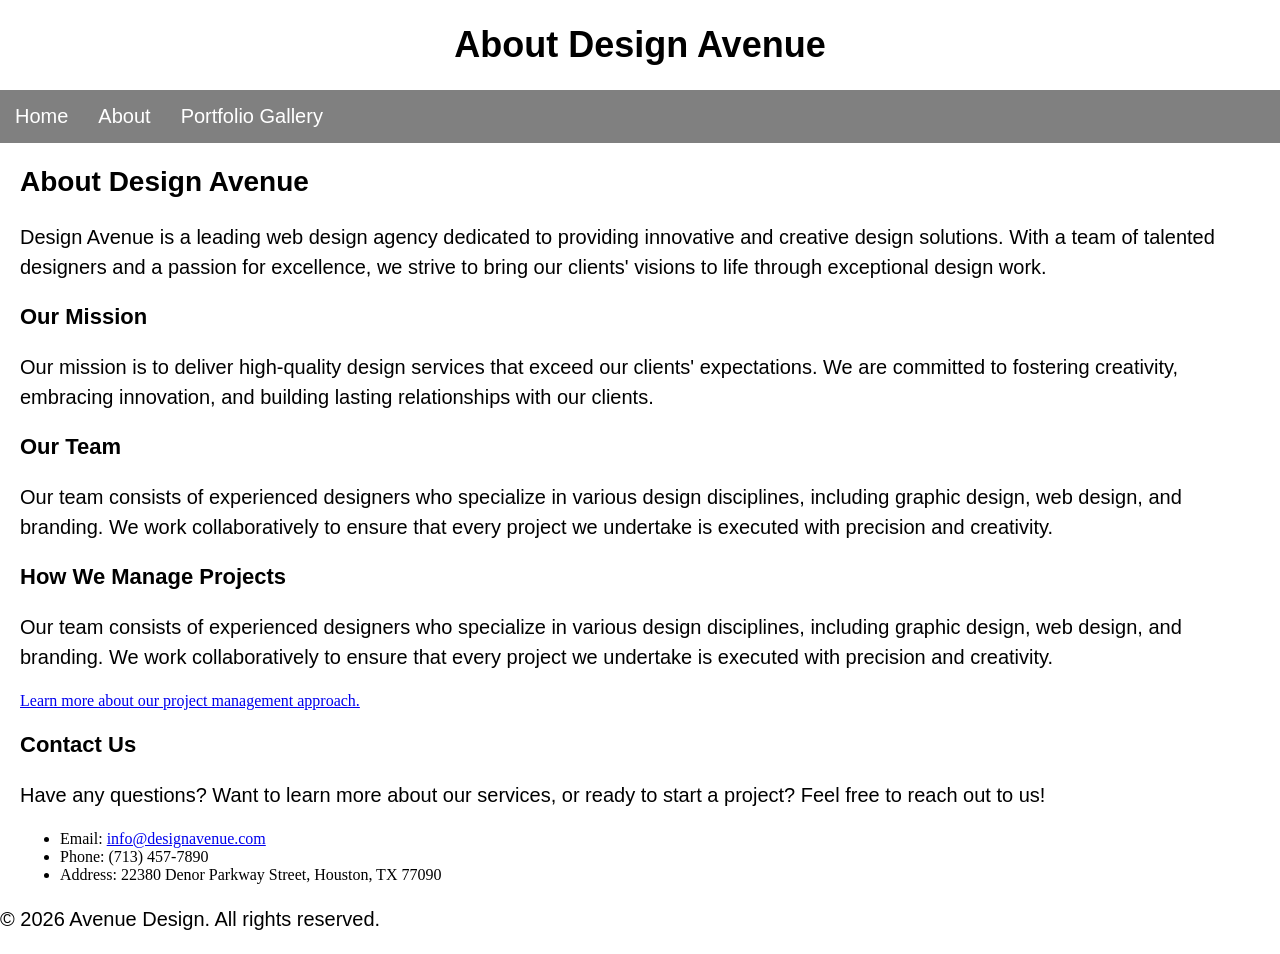
==== index.html @ 7de45897 "code fixes 2" ====
<!DOCTYPE html>
<html lang="en">
<head>
    <meta charset="UTF-8">
    <meta name="viewport" content="width=device-width, initial-scale=1.0">
    <title>About</title>
    <link rel="stylesheet" href="../css/style.css">
</head>

<body>
    <h1>About Design Avenue</h1>

    <nav class="navbar">
        <ul class="nav-links">
            <li><a href="../index.html">Home</a></li>
            <li><a href="../about/about.html">About</a></li>
            <li><a href="../portfoliogallery/portfolio-gallery.html">Portfolio Gallery</a></li>
        </ul>
    </nav>

        <main>
            <h2>About Design Avenue</h2>
            <p>Design Avenue is a leading web design agency dedicated to providing innovative and creative design solutions. With a team of talented designers and a passion for excellence, we strive to bring our clients' visions to life through exceptional design work.</p>

            <section>
                <h3>Our Mission</h3>
                <p>Our mission is to deliver high-quality design services that exceed our clients' expectations. We are committed to fostering creativity, embracing innovation, and building lasting relationships with our clients.</p>
            </section>

            <section>
                <h3>Our Team</h3>
                <p>Our team consists of experienced designers who specialize in various design disciplines, including graphic design, web design, and branding. We work collaboratively to ensure that every project we undertake is executed with precision and creativity.</p>
            </section>

             <section>
                <h3>How We Manage Projects</h3>
                <p>Our team consists of experienced designers who specialize in various design disciplines, including graphic design, web design, and branding. We work collaboratively to ensure that every project we undertake is executed with precision and creativity.</p>
                <a href="../index.html" target="_blank">Learn more about our project management approach.</a>
            </section>

            <section>
                <h3>Contact Us</h3>
                <p>Have any questions? Want to learn more about our services, or ready to start a project? Feel free to reach out to us!</p>
                <ul>
                    <li>Email: <a href="mailto:info@designavenue.com">info@designavenue.com</a></li>
                    <li>Phone: (713) 457-7890</li>
                    <li>Address: 22380 Denor Parkway Street, Houston, TX 77090</li>
                </ul>
            </section>

             </main>

            <footer>
                <p>&copy; 2026 Avenue Design. All rights reserved.</p>
            </footer>
</body>
</html>
---- css/style.css ----
body{
    margin: 0px;
}
main{
    margin-left: 20px;
    margin-right: 20px;
}
h1{
    text-align: center;
    font-family: Helvetica, sans-serif;
    font-size: 36px;
}
h2{
    font-family: Helvetica, sans-serif;
    font-size: 28px;
}
h3{
    font-family: Helvetica, sans-serif;
    font-size: 22px;
}
.navbar ul{
    list-style-type: none;
    background-color: gray;
    padding: 0px;
    margin: 0px;
    overflow: hidden;
}
.navbar a{
    color: white;
    text-decoration: none;
    padding: 15px;
    display: block;
    text-align: center;
}
.navbar a:hover{
    background-color: black;
}
.navbar li{
    float: left;
    text-align: center;
    font-family: Helvetica, sans-serif;
    font-size: 20px;

}
p{
    font-family: Arial, sans-serif;
    font-size: 20px;
    line-height: 1.5;
}
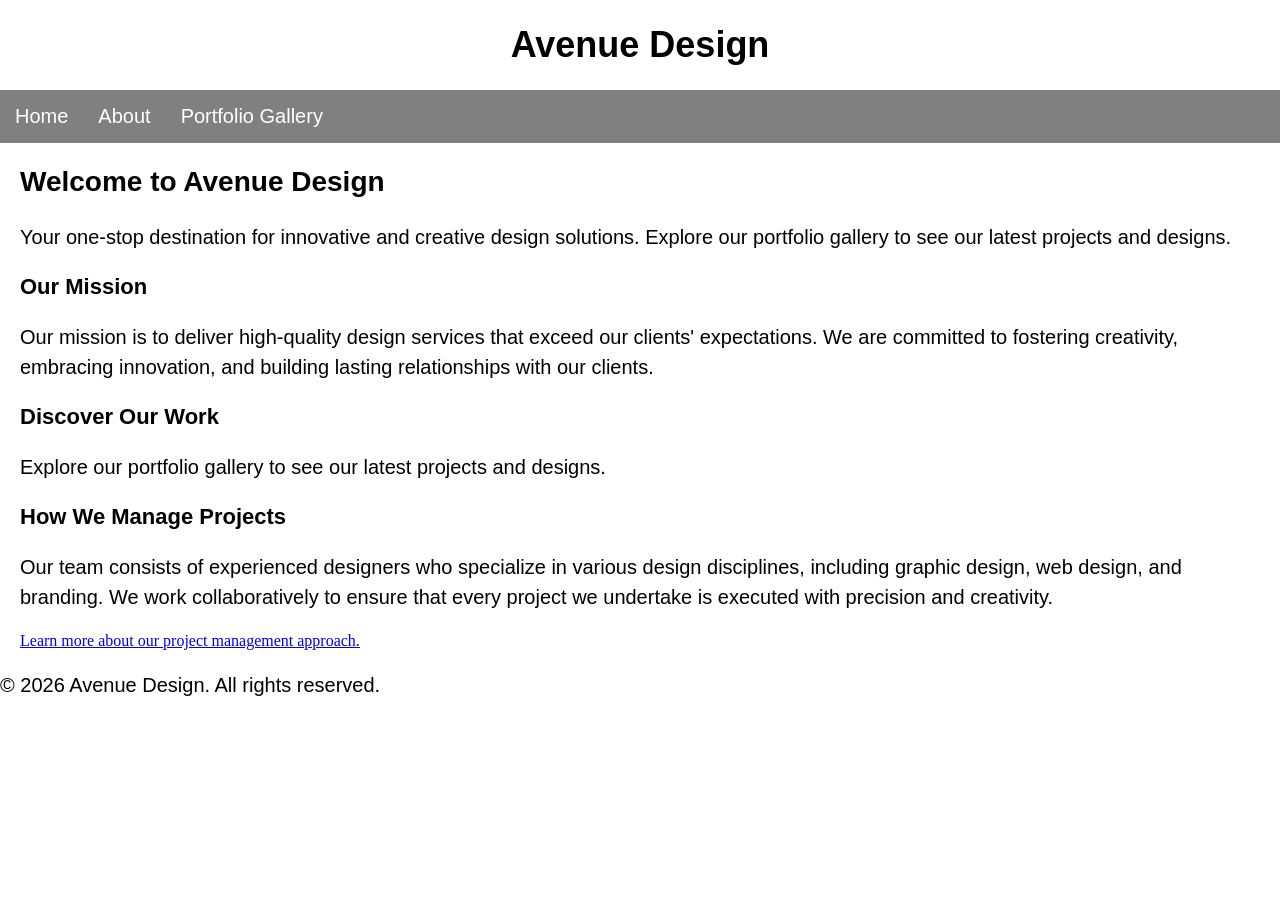
==== commit 0c44cf46: "code fixes 3" ====
--- a/index.html
+++ b/index.html
@@ -8,7 +8,7 @@
 </head>
 
 <body>
-    <h1>About Design Avenue</h1>
+    <h1>Avenue Design</h1>
 
     <nav class="navbar">
         <ul class="nav-links">
@@ -19,17 +19,16 @@
     </nav>
 
         <main>
-            <h2>About Design Avenue</h2>
-            <p>Design Avenue is a leading web design agency dedicated to providing innovative and creative design solutions. With a team of talented designers and a passion for excellence, we strive to bring our clients' visions to life through exceptional design work.</p>
-
+            <h2>Welcome to Avenue Design</h2>
+            <p>Your one-stop destination for innovative and creative design solutions. Explore our portfolio gallery to see our latest projects and designs.</p>
             <section>
                 <h3>Our Mission</h3>
                 <p>Our mission is to deliver high-quality design services that exceed our clients' expectations. We are committed to fostering creativity, embracing innovation, and building lasting relationships with our clients.</p>
             </section>
 
             <section>
-                <h3>Our Team</h3>
-                <p>Our team consists of experienced designers who specialize in various design disciplines, including graphic design, web design, and branding. We work collaboratively to ensure that every project we undertake is executed with precision and creativity.</p>
+                <h3>Discover Our Work</h3>
+                <p>Explore our portfolio gallery to see our latest projects and designs.</p>
             </section>
 
              <section>
@@ -38,15 +37,7 @@
                 <a href="../index.html" target="_blank">Learn more about our project management approach.</a>
             </section>
 
-            <section>
-                <h3>Contact Us</h3>
-                <p>Have any questions? Want to learn more about our services, or ready to start a project? Feel free to reach out to us!</p>
-                <ul>
-                    <li>Email: <a href="mailto:info@designavenue.com">info@designavenue.com</a></li>
-                    <li>Phone: (713) 457-7890</li>
-                    <li>Address: 22380 Denor Parkway Street, Houston, TX 77090</li>
-                </ul>
-            </section>
+
 
              </main>
 
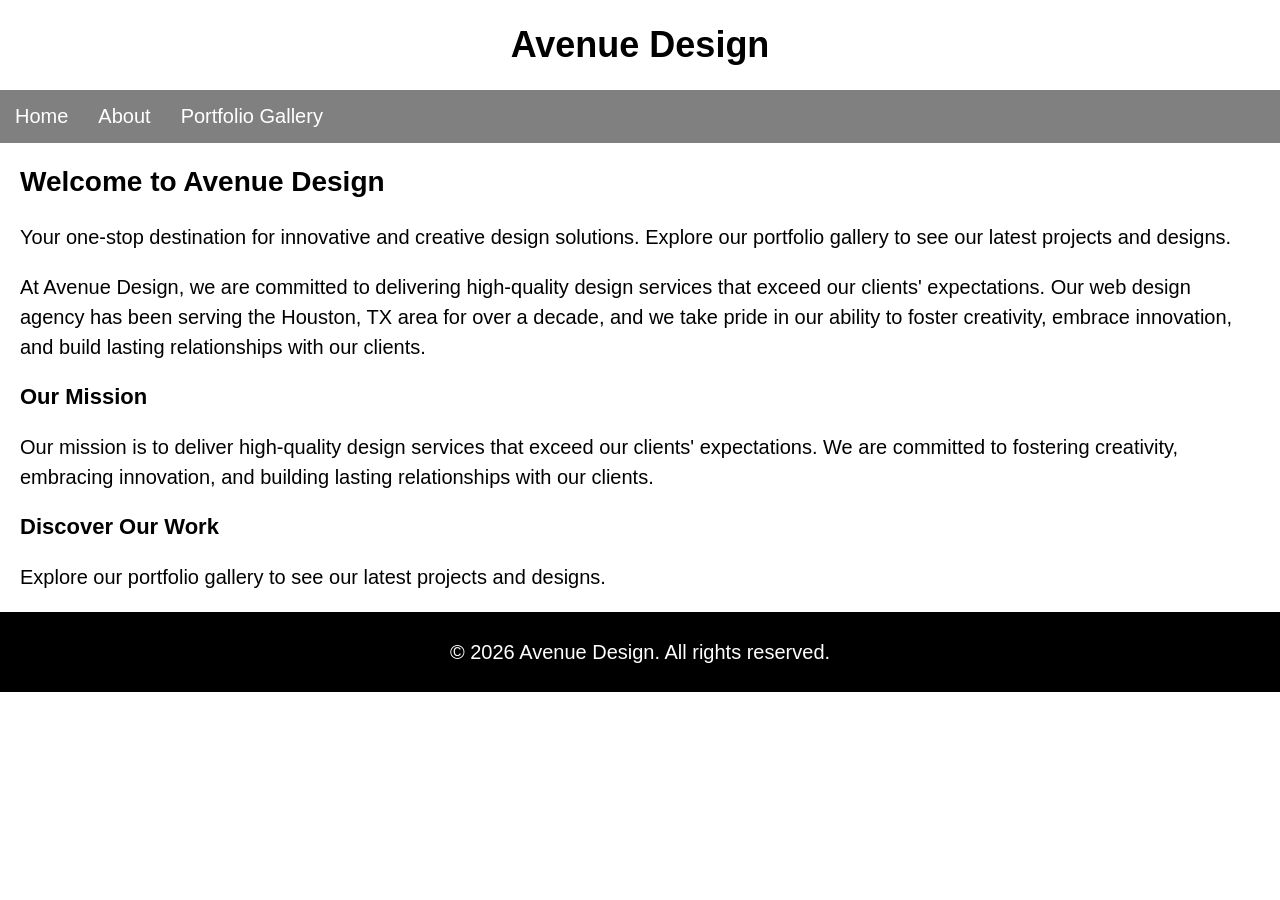
==== commit 782e5cd5: "page content" ====
--- a/index.html
+++ b/index.html
@@ -4,7 +4,7 @@
     <meta charset="UTF-8">
     <meta name="viewport" content="width=device-width, initial-scale=1.0">
     <title>About</title>
-    <link rel="stylesheet" href="../css/style.css">
+    <link rel="stylesheet" href="/css/style.css">
 </head>
 
 <body>
@@ -21,6 +21,9 @@
         <main>
             <h2>Welcome to Avenue Design</h2>
             <p>Your one-stop destination for innovative and creative design solutions. Explore our portfolio gallery to see our latest projects and designs.</p>
+            <p>At Avenue Design, we are committed to delivering high-quality design services that exceed our clients' expectations. Our web design agency has been serving the
+Houston, TX area for over a decade, and we take pride in our ability to foster creativity, embrace innovation, and build lasting relationships with our clients.</p>
+            </p>
             <section>
                 <h3>Our Mission</h3>
                 <p>Our mission is to deliver high-quality design services that exceed our clients' expectations. We are committed to fostering creativity, embracing innovation, and building lasting relationships with our clients.</p>
@@ -31,17 +34,10 @@
                 <p>Explore our portfolio gallery to see our latest projects and designs.</p>
             </section>
 
-             <section>
-                <h3>How We Manage Projects</h3>
-                <p>Our team consists of experienced designers who specialize in various design disciplines, including graphic design, web design, and branding. We work collaboratively to ensure that every project we undertake is executed with precision and creativity.</p>
-                <a href="../index.html" target="_blank">Learn more about our project management approach.</a>
-            </section>
-
-
 
              </main>
 
-            <footer>
+            <footer class="footer">
                 <p>&copy; 2026 Avenue Design. All rights reserved.</p>
             </footer>
 </body>
--- a/css/style.css
+++ b/css/style.css
@@ -47,3 +47,11 @@
     font-size: 20px;
     line-height: 1.5;
 }
+footer{
+    background-color: rgb(0, 0, 0);
+    color: white;
+    text-align: center;
+    padding: 5px;
+    font-family: Helvetica, sans-serif;
+    font-size: 18px;
+}
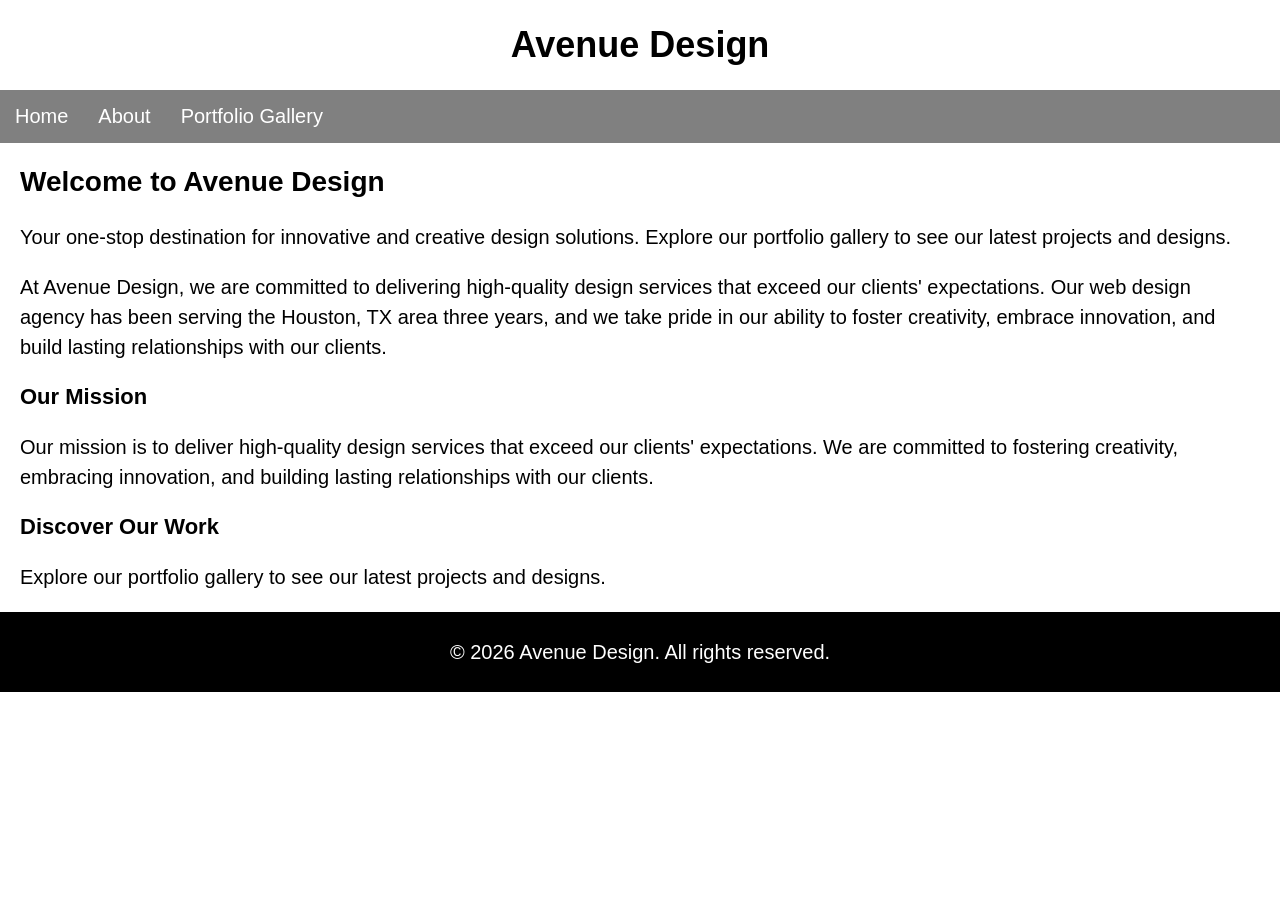
==== commit 8f5f5f5f: "home page content update" ====
--- a/index.html
+++ b/index.html
@@ -4,7 +4,7 @@
     <meta charset="UTF-8">
     <meta name="viewport" content="width=device-width, initial-scale=1.0">
     <title>About</title>
-    <link rel="stylesheet" href="/css/style.css">
+    <link rel="stylesheet" href="css/style.css">
 </head>
 
 <body>
@@ -12,9 +12,9 @@
 
     <nav class="navbar">
         <ul class="nav-links">
-            <li><a href="../index.html">Home</a></li>
-            <li><a href="../about/about.html">About</a></li>
-            <li><a href="../portfoliogallery/portfolio-gallery.html">Portfolio Gallery</a></li>
+            <li><a href="index.html">Home</a></li>
+            <li><a href="about/about.html">About</a></li>
+            <li><a href="portfoliogallery/portfolio-gallery.html">Portfolio Gallery</a></li>
         </ul>
     </nav>
 
@@ -22,7 +22,7 @@
             <h2>Welcome to Avenue Design</h2>
             <p>Your one-stop destination for innovative and creative design solutions. Explore our portfolio gallery to see our latest projects and designs.</p>
             <p>At Avenue Design, we are committed to delivering high-quality design services that exceed our clients' expectations. Our web design agency has been serving the
-Houston, TX area for over a decade, and we take pride in our ability to foster creativity, embrace innovation, and build lasting relationships with our clients.</p>
+Houston, TX area three years, and we take pride in our ability to foster creativity, embrace innovation, and build lasting relationships with our clients.</p>
             </p>
             <section>
                 <h3>Our Mission</h3>
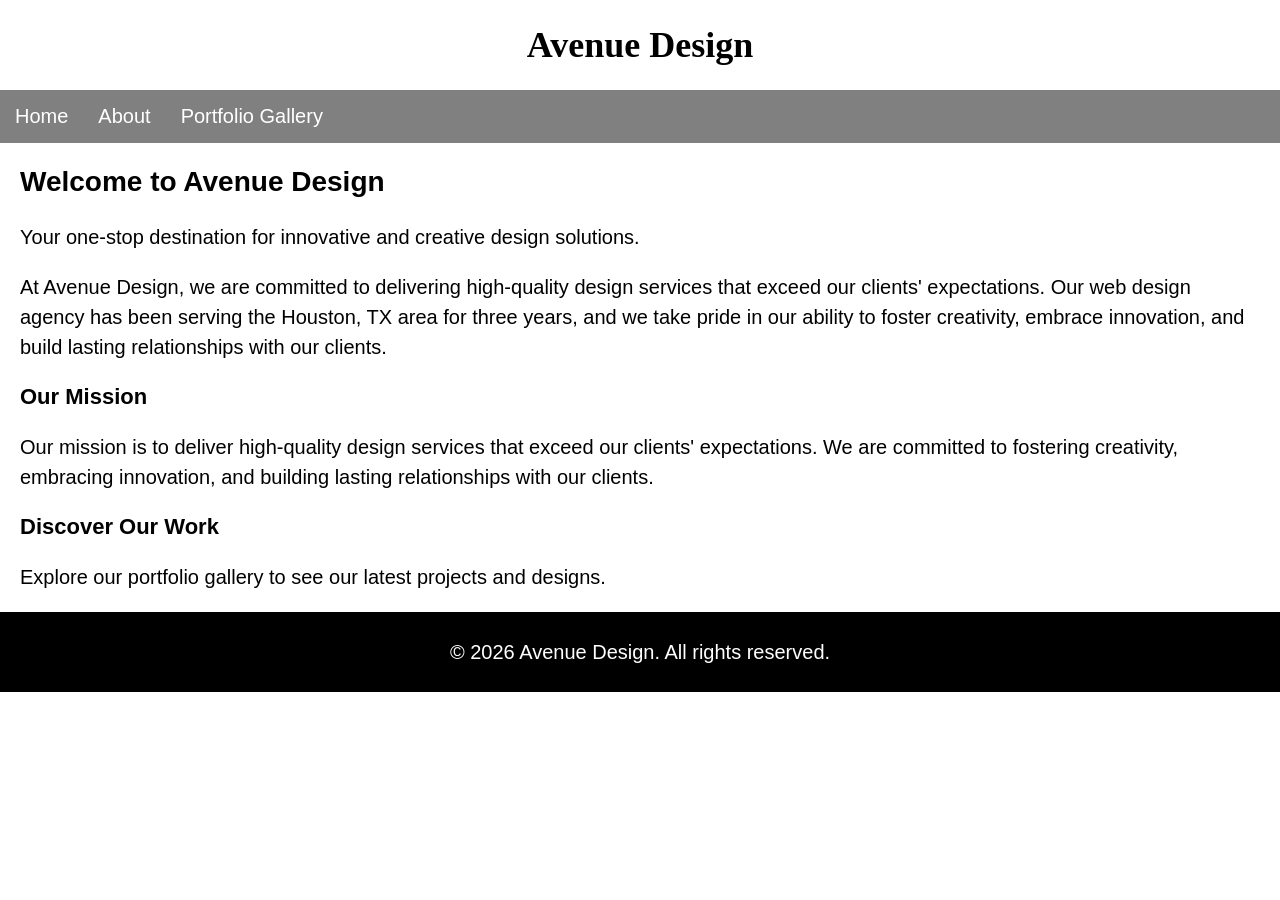
==== commit ddd42230: "page content" ====
--- a/index.html
+++ b/index.html
@@ -20,10 +20,10 @@
 
         <main>
             <h2>Welcome to Avenue Design</h2>
-            <p>Your one-stop destination for innovative and creative design solutions. Explore our portfolio gallery to see our latest projects and designs.</p>
+            <p>Your one-stop destination for innovative and creative design solutions.</p>
             <p>At Avenue Design, we are committed to delivering high-quality design services that exceed our clients' expectations. Our web design agency has been serving the
-Houston, TX area three years, and we take pride in our ability to foster creativity, embrace innovation, and build lasting relationships with our clients.</p>
-            </p>
+             Houston, TX area for three years, and we take pride in our ability to foster creativity, embrace innovation, and build lasting relationships with our clients.</p>
+            
             <section>
                 <h3>Our Mission</h3>
                 <p>Our mission is to deliver high-quality design services that exceed our clients' expectations. We are committed to fostering creativity, embracing innovation, and building lasting relationships with our clients.</p>
--- a/css/style.css
+++ b/css/style.css
@@ -7,7 +7,7 @@
 }
 h1{
     text-align: center;
-    font-family: Helvetica, sans-serif;
+    font-family: Times New Roman, sans-serif;
     font-size: 36px;
 }
 h2{
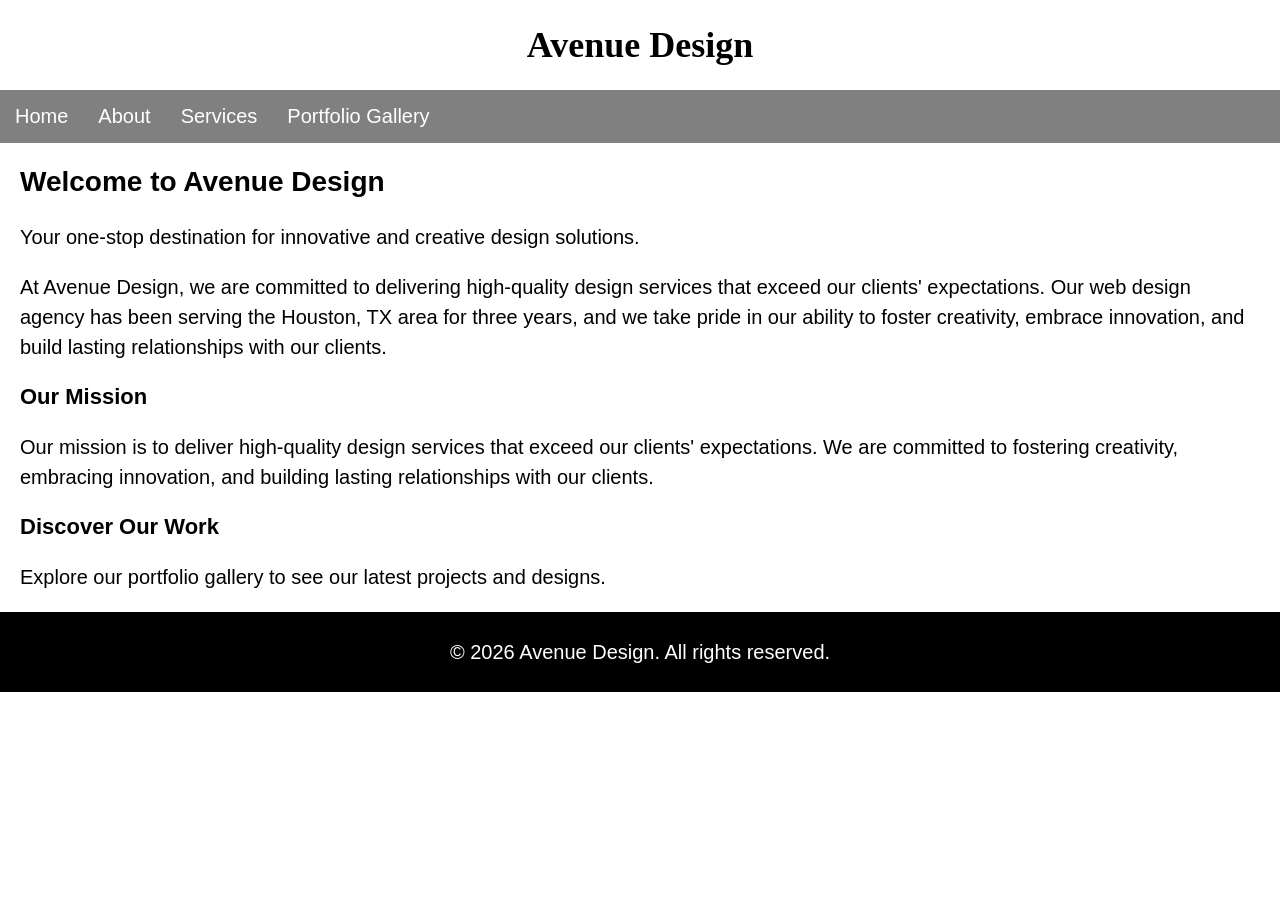
==== commit acc61e39: "navigation updated" ====
--- a/index.html
+++ b/index.html
@@ -14,6 +14,7 @@
         <ul class="nav-links">
             <li><a href="index.html">Home</a></li>
             <li><a href="about/about.html">About</a></li>
+            <li><a href="services/services.html">Services</a></li>
             <li><a href="portfoliogallery/portfolio-gallery.html">Portfolio Gallery</a></li>
         </ul>
     </nav>
--- a/css/style.css
+++ b/css/style.css
@@ -20,7 +20,7 @@
 }
 .navbar ul{
     list-style-type: none;
-    background-color: gray;
+    background-color: grey;
     padding: 0px;
     margin: 0px;
     overflow: hidden;
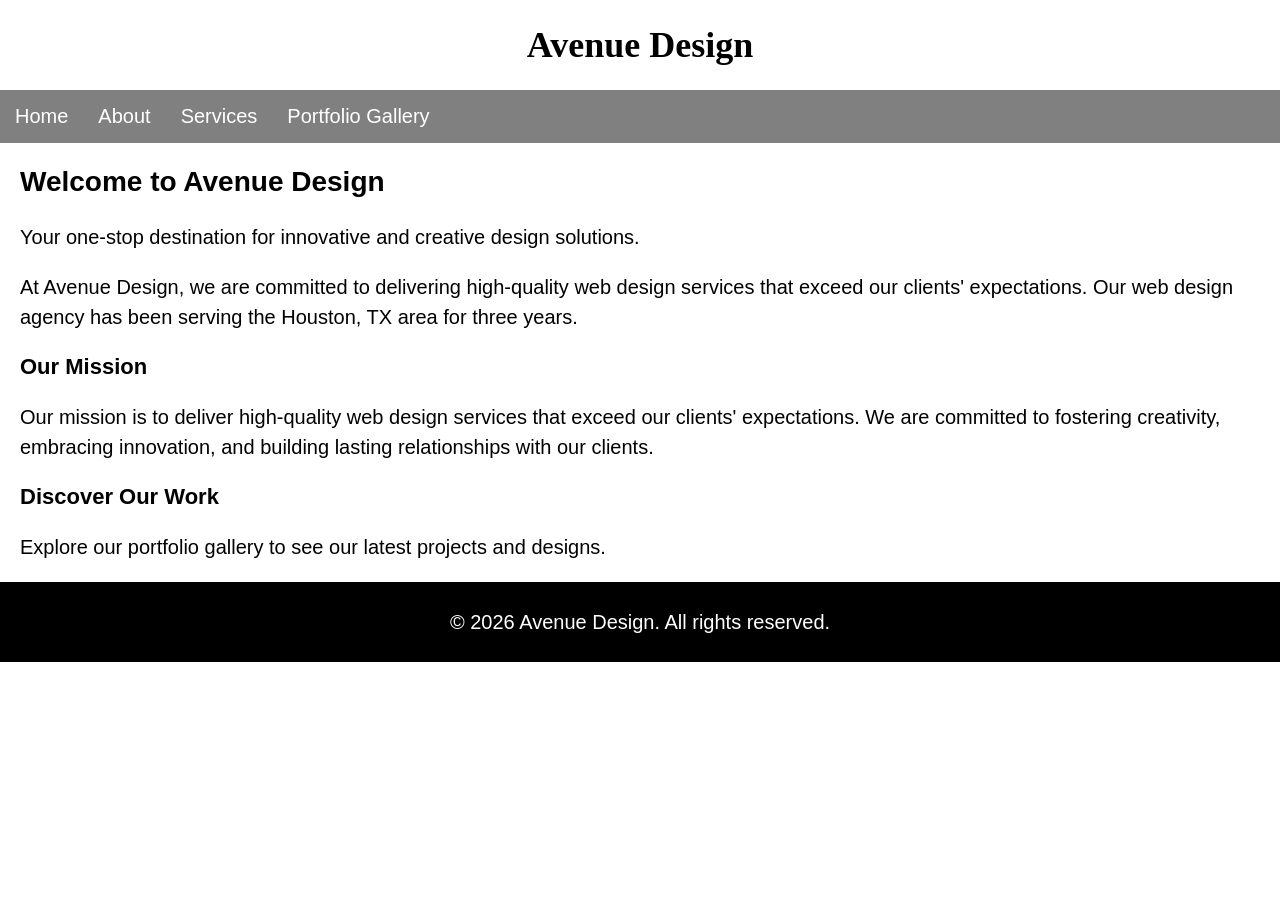
==== commit 2830efcb: "page content update and other codes" ====
--- a/index.html
+++ b/index.html
@@ -22,12 +22,12 @@
         <main>
             <h2>Welcome to Avenue Design</h2>
             <p>Your one-stop destination for innovative and creative design solutions.</p>
-            <p>At Avenue Design, we are committed to delivering high-quality design services that exceed our clients' expectations. Our web design agency has been serving the
-             Houston, TX area for three years, and we take pride in our ability to foster creativity, embrace innovation, and build lasting relationships with our clients.</p>
+            <p>At Avenue Design, we are committed to delivering high-quality web design services that exceed our clients' expectations. Our web design agency has been serving the
+             Houston, TX area for three years.</p>
             
             <section>
                 <h3>Our Mission</h3>
-                <p>Our mission is to deliver high-quality design services that exceed our clients' expectations. We are committed to fostering creativity, embracing innovation, and building lasting relationships with our clients.</p>
+                <p>Our mission is to deliver high-quality web design services that exceed our clients' expectations. We are committed to fostering creativity, embracing innovation, and building lasting relationships with our clients.</p>
             </section>
 
             <section>
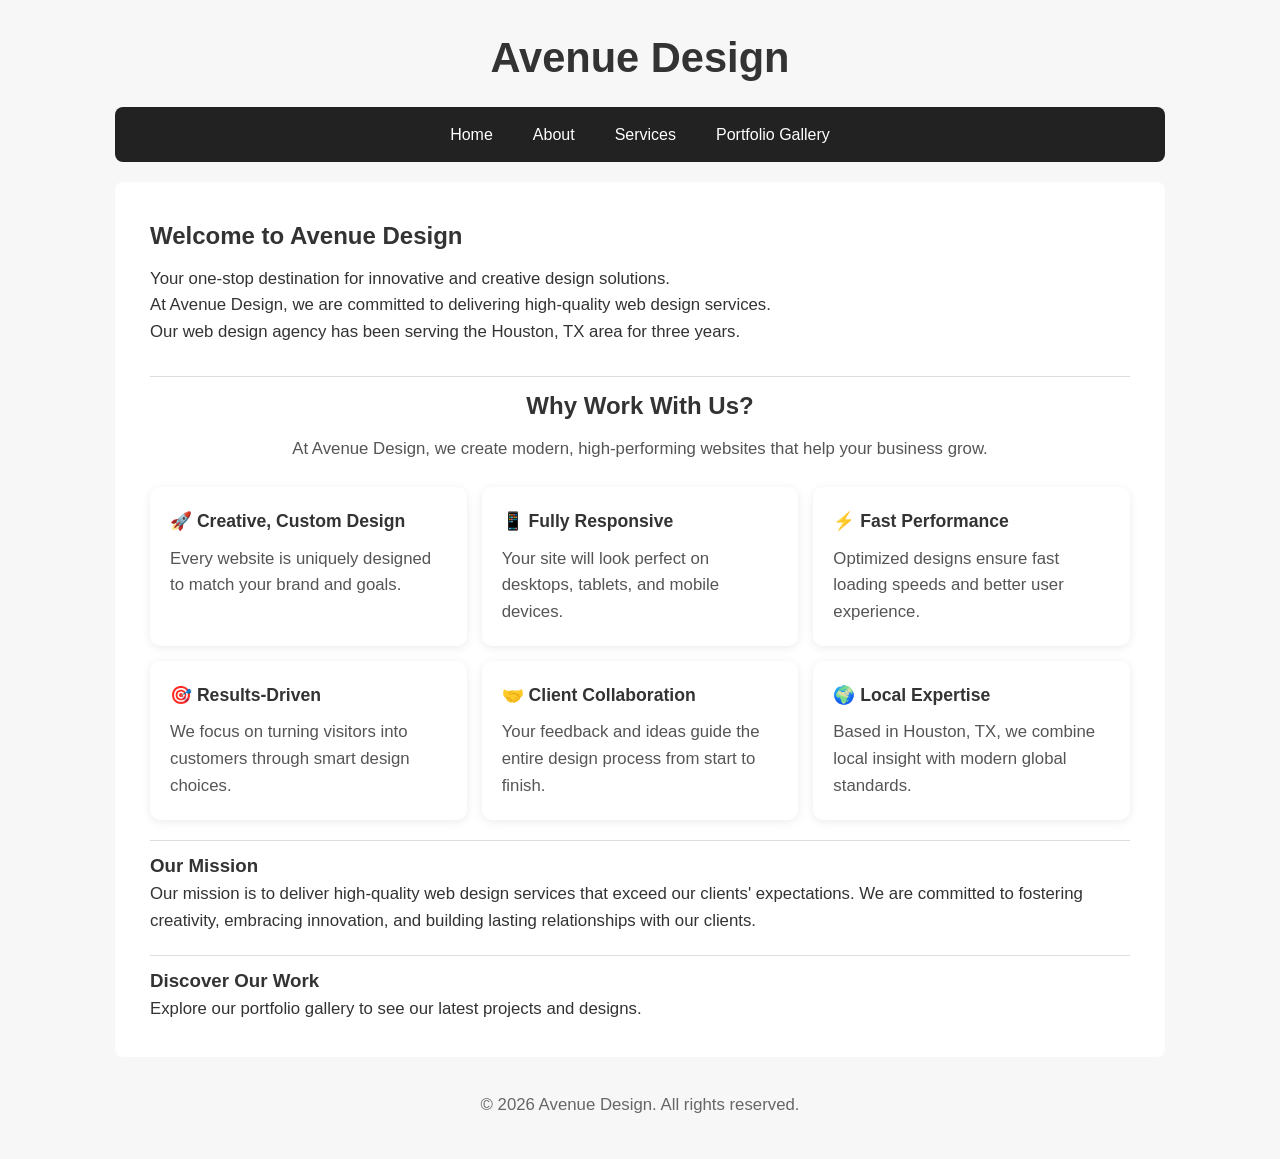
==== commit 07d29ce1: "content updated on index page" ====
--- a/index.html
+++ b/index.html
@@ -22,8 +22,50 @@
         <main>
             <h2>Welcome to Avenue Design</h2>
             <p>Your one-stop destination for innovative and creative design solutions.</p>
-            <p>At Avenue Design, we are committed to delivering high-quality web design services that exceed our clients' expectations. Our web design agency has been serving the
+            <p>At Avenue Design, we are committed to delivering high-quality web design services.</p> 
+                <p>Our web design agency has been serving the
              Houston, TX area for three years.</p>
+
+             <section class="why-work-with-us">
+    <h2>Why Work With Us?</h2>
+    <p class="intro">
+        At Avenue Design, we create modern, high-performing websites that help your business grow.
+    </p>
+
+    <div class="cards">
+
+        <div class="card">
+            <h3>🚀 Creative, Custom Design</h3>
+            <p>Every website is uniquely designed to match your brand and goals.</p>
+        </div>
+
+        <div class="card">
+            <h3>📱 Fully Responsive</h3>
+            <p>Your site will look perfect on desktops, tablets, and mobile devices.</p>
+        </div>
+
+        <div class="card">
+            <h3>⚡ Fast Performance</h3>
+            <p>Optimized designs ensure fast loading speeds and better user experience.</p>
+        </div>
+
+        <div class="card">
+            <h3>🎯 Results-Driven</h3>
+            <p>We focus on turning visitors into customers through smart design choices.</p>
+        </div>
+
+        <div class="card">
+            <h3>🤝 Client Collaboration</h3>
+            <p>Your feedback and ideas guide the entire design process from start to finish.</p>
+        </div>
+
+        <div class="card">
+            <h3>🌍 Local Expertise</h3>
+            <p>Based in Houston, TX, we combine local insight with modern global standards.</p>
+        </div>
+
+    </div>
+</section>
             
             <section>
                 <h3>Our Mission</h3>
--- a/css/style.css
+++ b/css/style.css
@@ -1,57 +1,210 @@
-body{
-    margin: 0px;
-}
-main{
-    margin-left: 20px;
-    margin-right: 20px;
-}
-h1{
-    text-align: center;
-    font-family: Times New Roman, sans-serif;
-    font-size: 36px;
-}
-h2{
-    font-family: Helvetica, sans-serif;
-    font-size: 28px;
-}
-h3{
-    font-family: Helvetica, sans-serif;
-    font-size: 22px;
-}
-.navbar ul{
-    list-style-type: none;
-    background-color: grey;
-    padding: 0px;
-    margin: 0px;
-    overflow: hidden;
-}
-.navbar a{
-    color: white;
+/* =========================
+   Base Styles (Mobile First)
+========================= */
+
+* {
+    margin: 0;
+    padding: 0;
+    box-sizing: border-box;
+    font-family: Arial, sans-serif;
+}
+
+body {
+    line-height: 1.6;
+    background-color: #f7f7f7;
+    color: #333;
+    padding: 15px;
+}
+
+/* Header */
+h1 {
+    text-align: center;
+    margin-bottom: 15px;
+    font-size: 1.8rem;
+}
+
+/* Navigation */
+.navbar {
+    background: #222;
+    border-radius: 8px;
+    margin-bottom: 20px;
+}
+
+.nav-links {
+    list-style: none;
+    display: flex;
+    flex-direction: column; /* stacked for mobile */
+}
+
+.nav-links li {
+    border-bottom: 1px solid #333;
+}
+
+.nav-links li:last-child {
+    border-bottom: none;
+}
+
+.nav-links a {
+    display: block;
+    padding: 12px;
     text-decoration: none;
+    color: #fff;
+    text-align: center;
+    transition: background 0.3s ease;
+}
+
+.nav-links a:hover {
+    background: #444;
+}
+
+/* Main Content */
+main {
+    background: #fff;
     padding: 15px;
-    display: block;
-    text-align: center;
-}
-.navbar a:hover{
-    background-color: black;
-}
-.navbar li{
-    float: left;
-    text-align: center;
-    font-family: Helvetica, sans-serif;
-    font-size: 20px;
-
-}
-p{
-    font-family: Arial, sans-serif;
-    font-size: 20px;
-    line-height: 1.5;
-}
-footer{
-    background-color: rgb(0, 0, 0);
-    color: white;
-    text-align: center;
-    padding: 5px;
-    font-family: Helvetica, sans-serif;
-    font-size: 18px;
-}
+    border-radius: 8px;
+}
+
+main h2 {
+    margin-bottom: 10px;
+}
+
+section {
+    margin-top: 20px;
+    padding-top: 10px;
+    border-top: 1px solid #ddd;
+}
+
+/* Footer */
+.footer {
+    text-align: center;
+    margin-top: 20px;
+    padding: 15px;
+    font-size: 0.9rem;
+    color: #666;
+}
+
+/* =========================
+   Tablet (≥ 768px)
+========================= */
+@media (min-width: 768px) {
+
+    body {
+        padding: 25px;
+    }
+
+    h1 {
+        font-size: 2.2rem;
+    }
+
+    /* Horizontal navigation */
+    .nav-links {
+        flex-direction: row;
+        justify-content: center;
+    }
+
+    .nav-links li {
+        border: none;
+    }
+
+    .nav-links a {
+        padding: 15px 20px;
+    }
+
+    main {
+        padding: 25px;
+    }
+}
+
+/* =========================
+   Desktop (≥ 1024px)
+========================= */
+@media (min-width: 1024px) {
+
+    body {
+        max-width: 1100px;
+        margin: auto;
+    }
+
+    h1 {
+        font-size: 2.6rem;
+    }
+
+    .nav-links a {
+        font-size: 1rem;
+    }
+
+    main {
+        padding: 35px;
+    }
+
+    p {
+        font-size: 1.05rem;
+    }
+}
+/* =========================
+   Why Work With Us Section
+========================= */
+
+.why-work-with-us {
+    margin-top: 30px;
+}
+
+.why-work-with-us h2 {
+    text-align: center;
+    margin-bottom: 10px;
+}
+
+.why-work-with-us .intro {
+    text-align: center;
+    margin-bottom: 25px;
+    color: #555;
+}
+
+/* Card container (mobile first) */
+.cards {
+    display: grid;
+    grid-template-columns: 1fr;
+    gap: 15px;
+}
+
+/* Individual cards */
+.card {
+    background: #fff;
+    padding: 20px;
+    border-radius: 10px;
+    box-shadow: 0 2px 10px rgba(0,0,0,0.08);
+    transition: transform 0.2s ease, box-shadow 0.2s ease;
+}
+
+.card h3 {
+    margin-bottom: 10px;
+    font-size: 1.1rem;
+}
+
+.card p {
+    color: #555;
+}
+
+/* Hover effect (desktop feel) */
+.card:hover {
+    transform: translateY(-5px);
+    box-shadow: 0 6px 18px rgba(0,0,0,0.12);
+}
+
+/* =========================
+   Tablet (≥ 768px)
+========================= */
+@media (min-width: 768px) {
+    .cards {
+        grid-template-columns: repeat(2, 1fr);
+    }
+}
+
+/* =========================
+   Desktop (≥ 1024px)
+========================= */
+@media (min-width: 1024px) {
+    .cards {
+        grid-template-columns: repeat(3, 1fr);
+    }
+}
